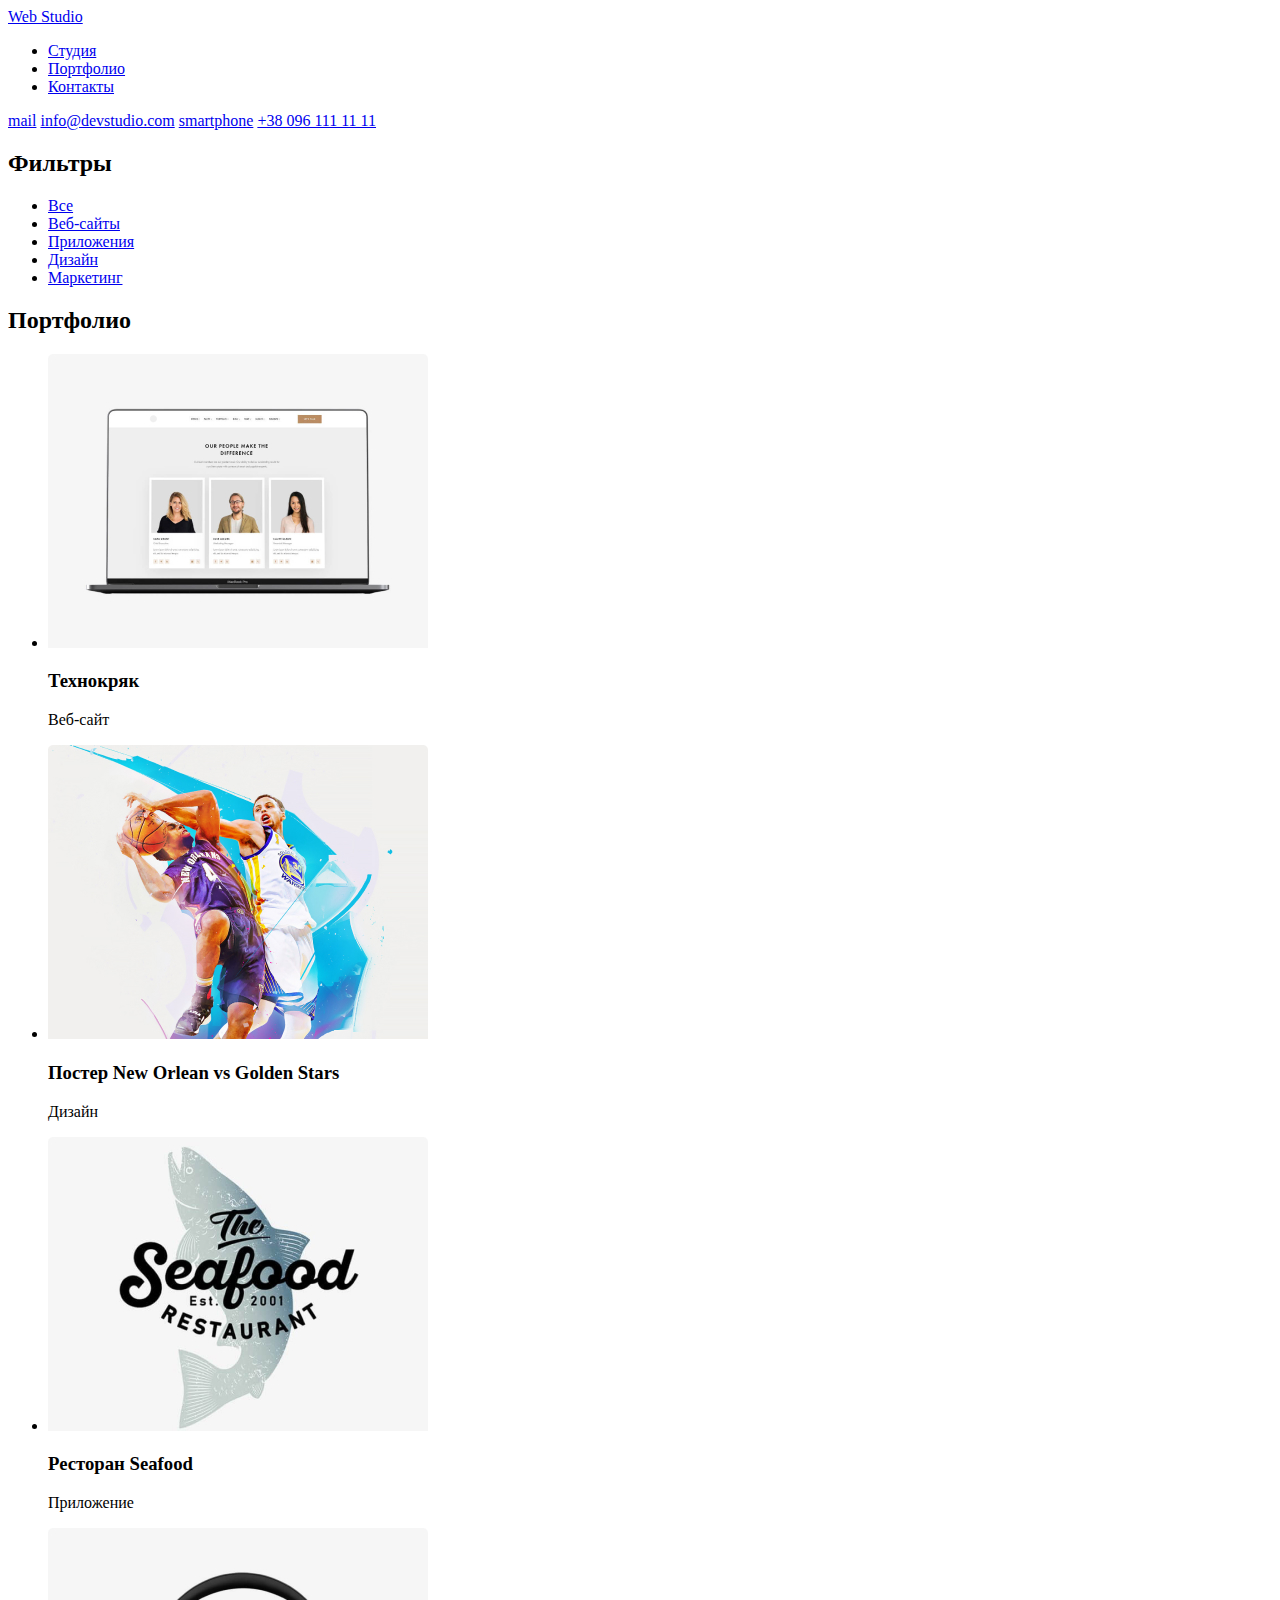
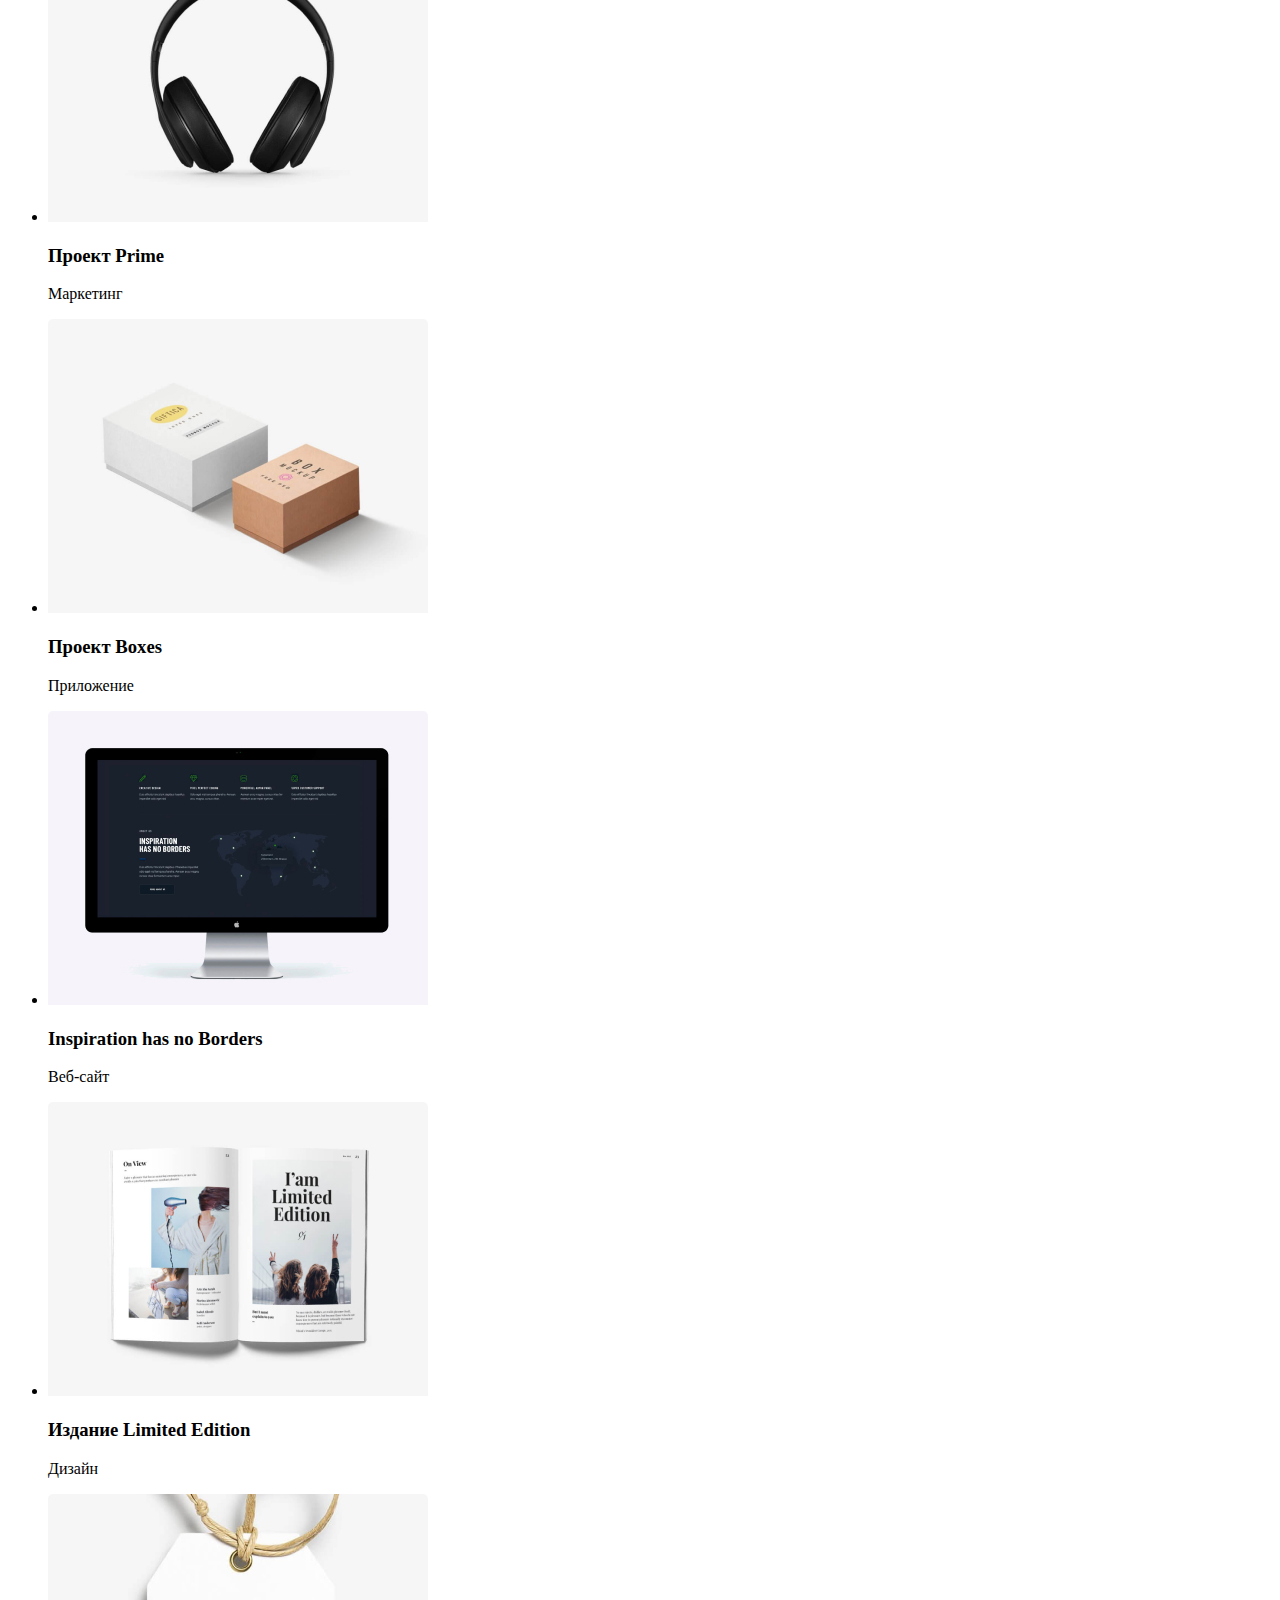
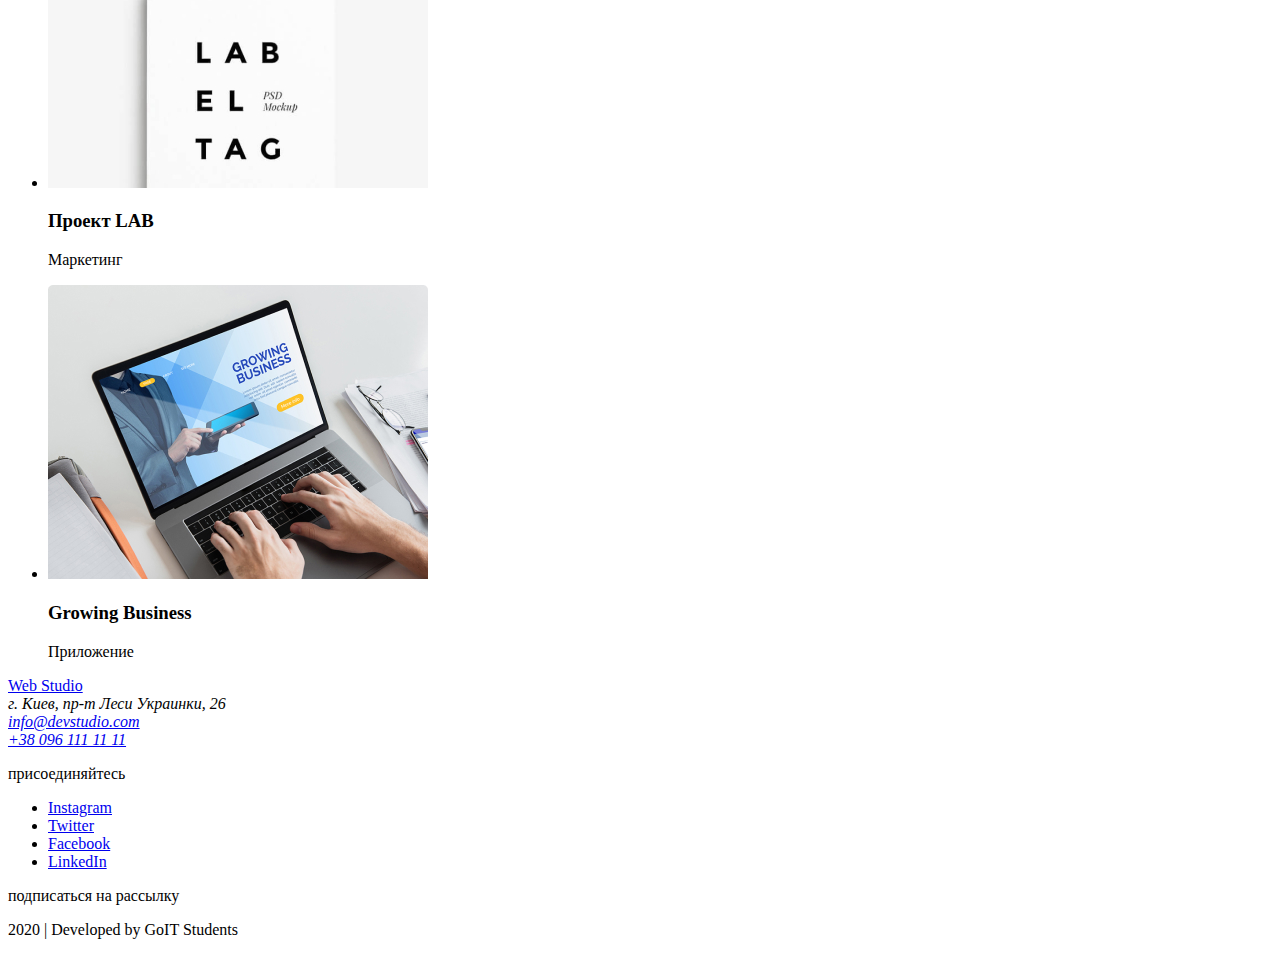
==== portfolio.html @ efdafea6 "Изменен язык, добавлено портфолио" ====
<!DOCTYPE html>
<html lang="ru">
  <head>
    <meta charset="UTF-8" />
    <meta name="viewport" content="width=device-width, initial-scale=1.0" />
    <title>Document</title>
  </head>

  <body>
    <!--Шапка сайта-->
    <header>
      <nav>
        <a href="/">Web Studio</a>
        <ul>
          <li><a href="#">Студия</a></li>
          <li><a href="#">Портфолио</a></li>
          <li><a href="#">Контакты</a></li>
        </ul>
      </nav>

      <a href="#" aria-label="Ссылка на почту">mail</a>
      <a href="mailto:info@devstudio.com">info@devstudio.com</a>

      <a href="#" aria-label="Ссылка на телефон">smartphone</a>
      <a href="tel:+380961111111">+38 096 111 11 11</a>
    </header>
    <!--Основное-->
    <main>
      <!--Фильтры-->
      <section>
        <h2>Фильтры</h2>
        <ul>
          <li><a href="#">Все</a></li>
          <li><a href="#">Веб-сайты</a></li>
          <li><a href="#">Приложения</a></li>
          <li><a href="#">Дизайн</a></li>
          <li><a href="#">Маркетинг</a></li>
        </ul>
      </section>
      <!--Портфолио-->
      <section>
        <h2>Портфолио</h2>
        <ul>
          <li>
            <img
              src="./img/Portfolio/Технокряк.jpg"
              alt="Технокряк"
              width="380"
              height="294"
            />
            <h3>Технокряк</h3>
            <p>Веб-сайт</p>
          </li>
          <li>
            <img
              src="./img/Portfolio/Постер.jpg"
              alt="Постер"
              width="380"
              height="294"
            />
            <h3>Постер New Orlean vs Golden Stars</h3>
            <p>Дизайн</p>
          </li>
          <li>
            <img
              src="./img/Portfolio/Ресторан.jpg"
              alt="Лого"
              width="380"
              height="294"
            />
            <h3>Ресторан Seafood</h3>
            <p>Приложение</p>
          </li>
          <li>
            <img
              src="./img/Portfolio/Проект-Prime.jpg"
              alt="Наушники"
              width="380"
              height="294"
            />
            <h3>Проект Prime</h3>
            <p>Маркетинг</p>
          </li>
          <li>
            <img
              src="./img/Portfolio/Проект-Boxes.jpg"
              alt="Ящики"
              width="380"
              height="294"
            />
            <h3>Проект Boxes</h3>
            <p>Приложение</p>
          </li>
          <li>
            <img
              src="./img/Portfolio/Inspiration.jpg"
              alt="Inspiration"
              width="380"
              height="294"
            />
            <h3>Inspiration has no Borders</h3>
            <p>Веб-сайт</p>
          </li>
          <li>
            <img
              src="./img/Portfolio/Издание.jpg"
              alt="Книга"
              width="380"
              height="294"
            />
            <h3>Издание Limited Edition</h3>
            <p>Дизайн</p>
          </li>
          <li>
            <img
              src="./img/Portfolio/Проект-LAB.jpg"
              alt="Лого"
              width="380"
              height="294"
            />
            <h3>Проект LAB</h3>
            <p>Маркетинг</p>
          </li>
          <li>
            <img
              src="./img/Portfolio/Growing.jpg"
              alt="Лого"
              width="380"
              height="294"
            />
            <h3>Growing Business</h3>
            <p>Приложение</p>
          </li>
        </ul>
      </section>
    </main>

    <!--Футер-->
    <footer>
      <a href="/">Web Studio</a>
      <address>
        г. Киев, пр-т Леси Украинки, 26
      </address>
      <address>
        <a href="mailto:info@devstudio.com">info@devstudio.com</a>
      </address>
      <address>
        <a href="tel:+380961111111">+38 096 111 11 11</a>
      </address>
      <p>присоединяйтесь</p>
      <ul>
        <li>
          <a href="#" aria-label="Ссылка на Интстаграм">Instagram</a>
        </li>
        <li>
          <a href="#" aria-label="Ссылка на Твиттер">Twitter</a>
        </li>
        <li>
          <a href="#" aria-label="Ссылка на Фейсбук">Facebook</a>
        </li>
        <li>
          <a href="#" aria-label="Ссылка на ЛинкедИн">LinkedIn</a>
        </li>
      </ul>
      <p>подписаться на рассылку</p>

      <p>2020 | Developed by GoIT Students</p>
    </footer>
  </body>
</html>
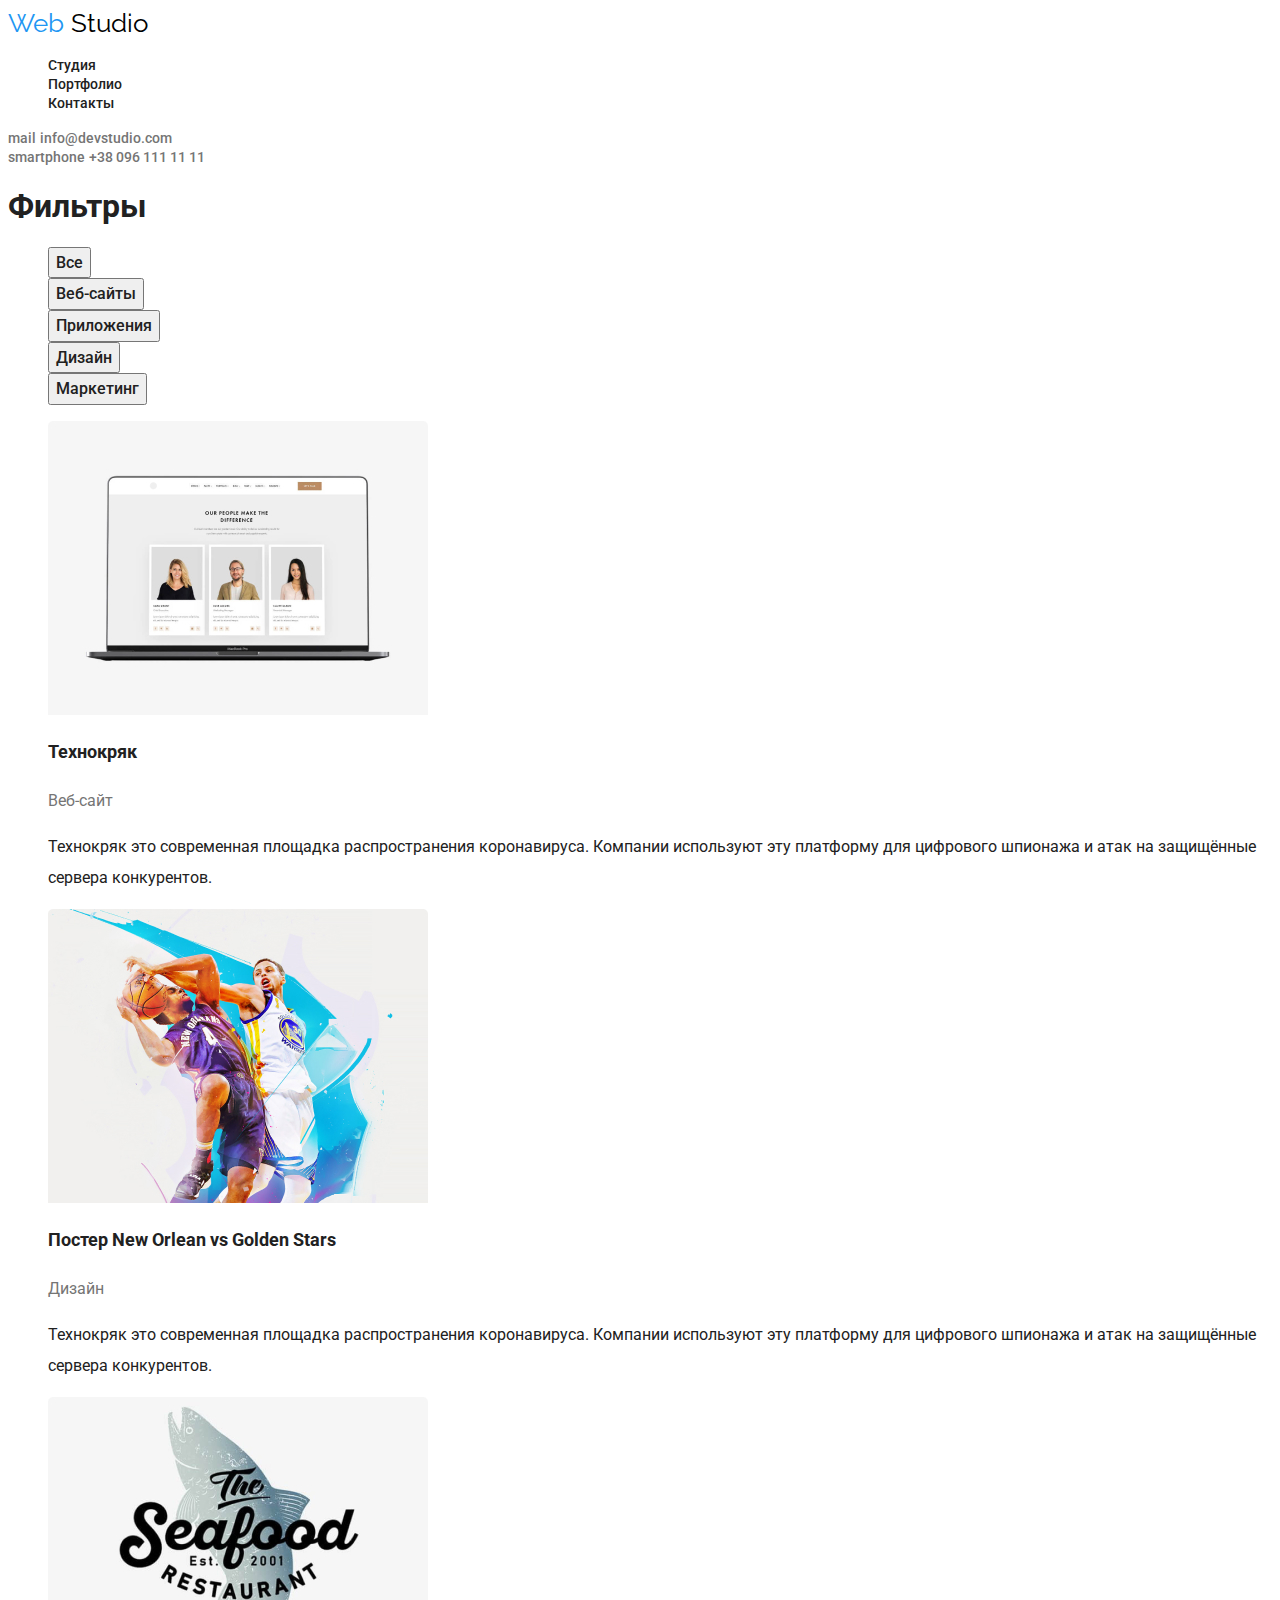
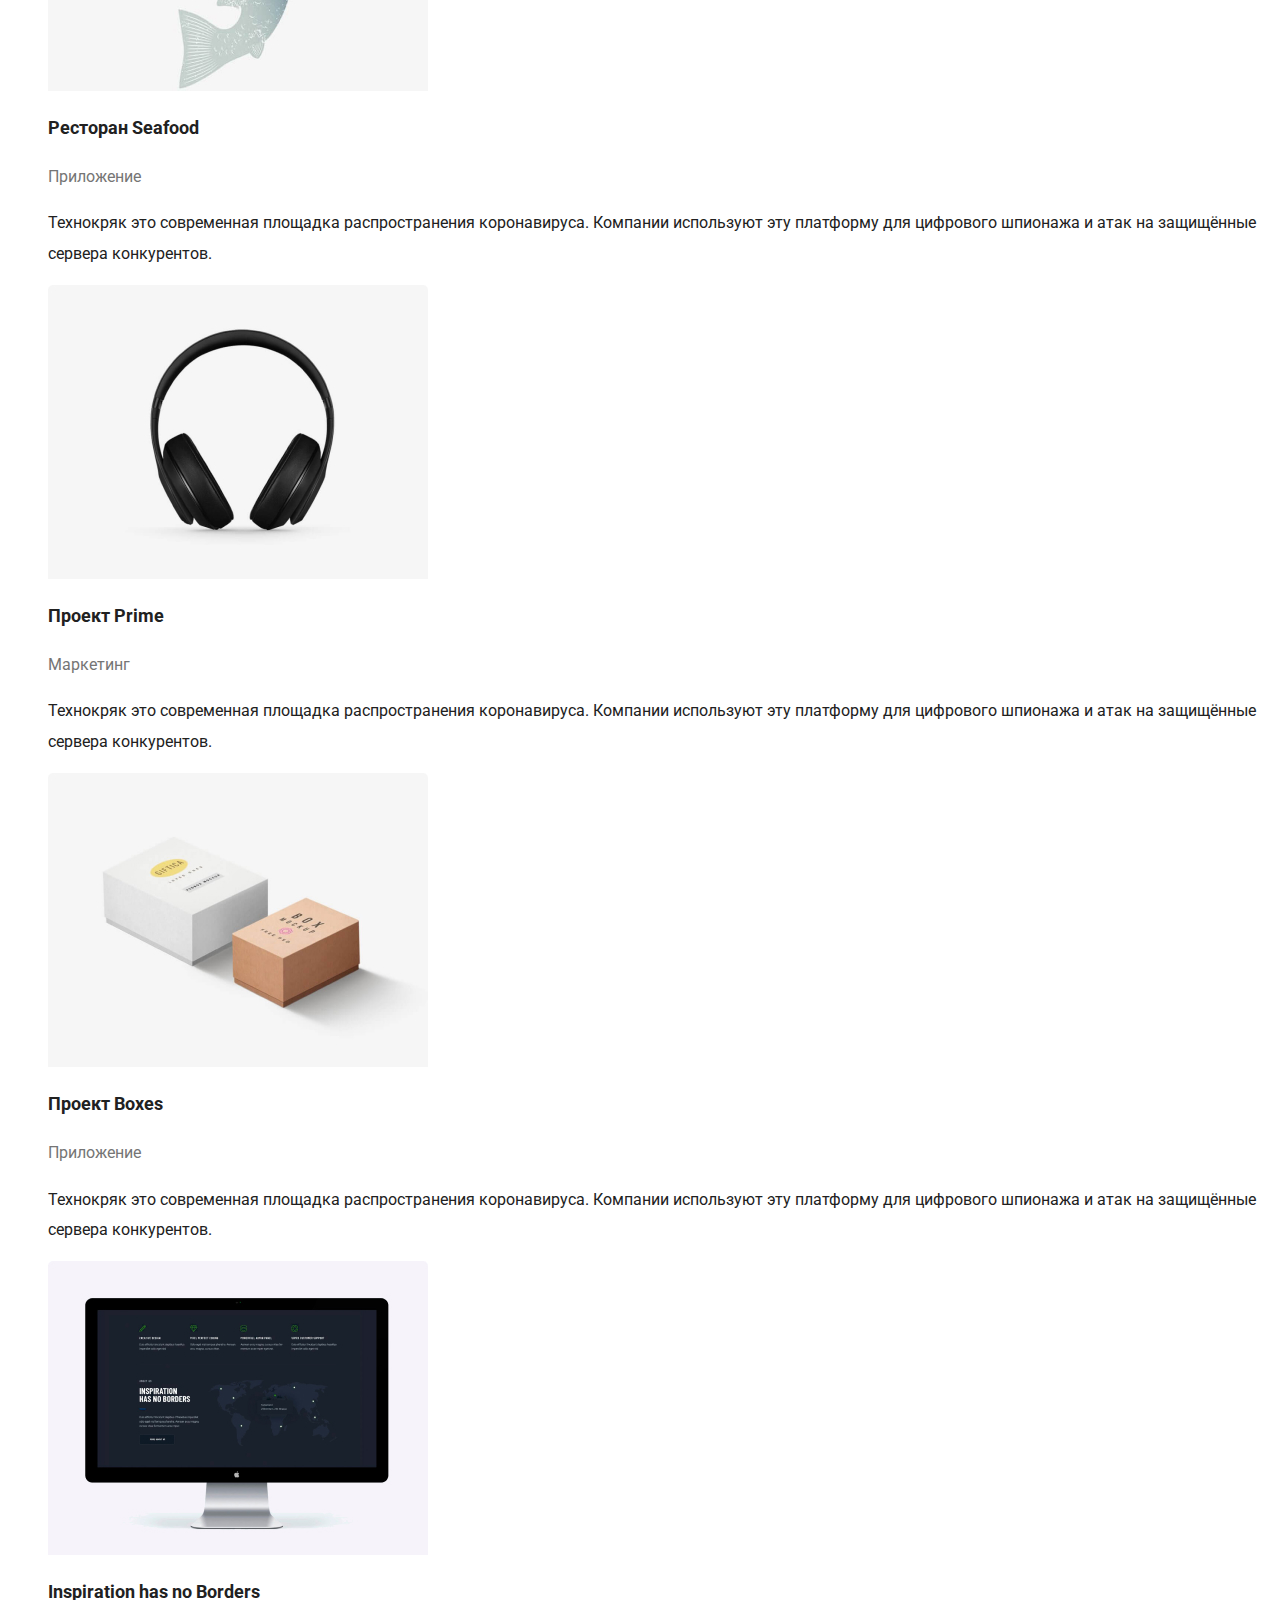
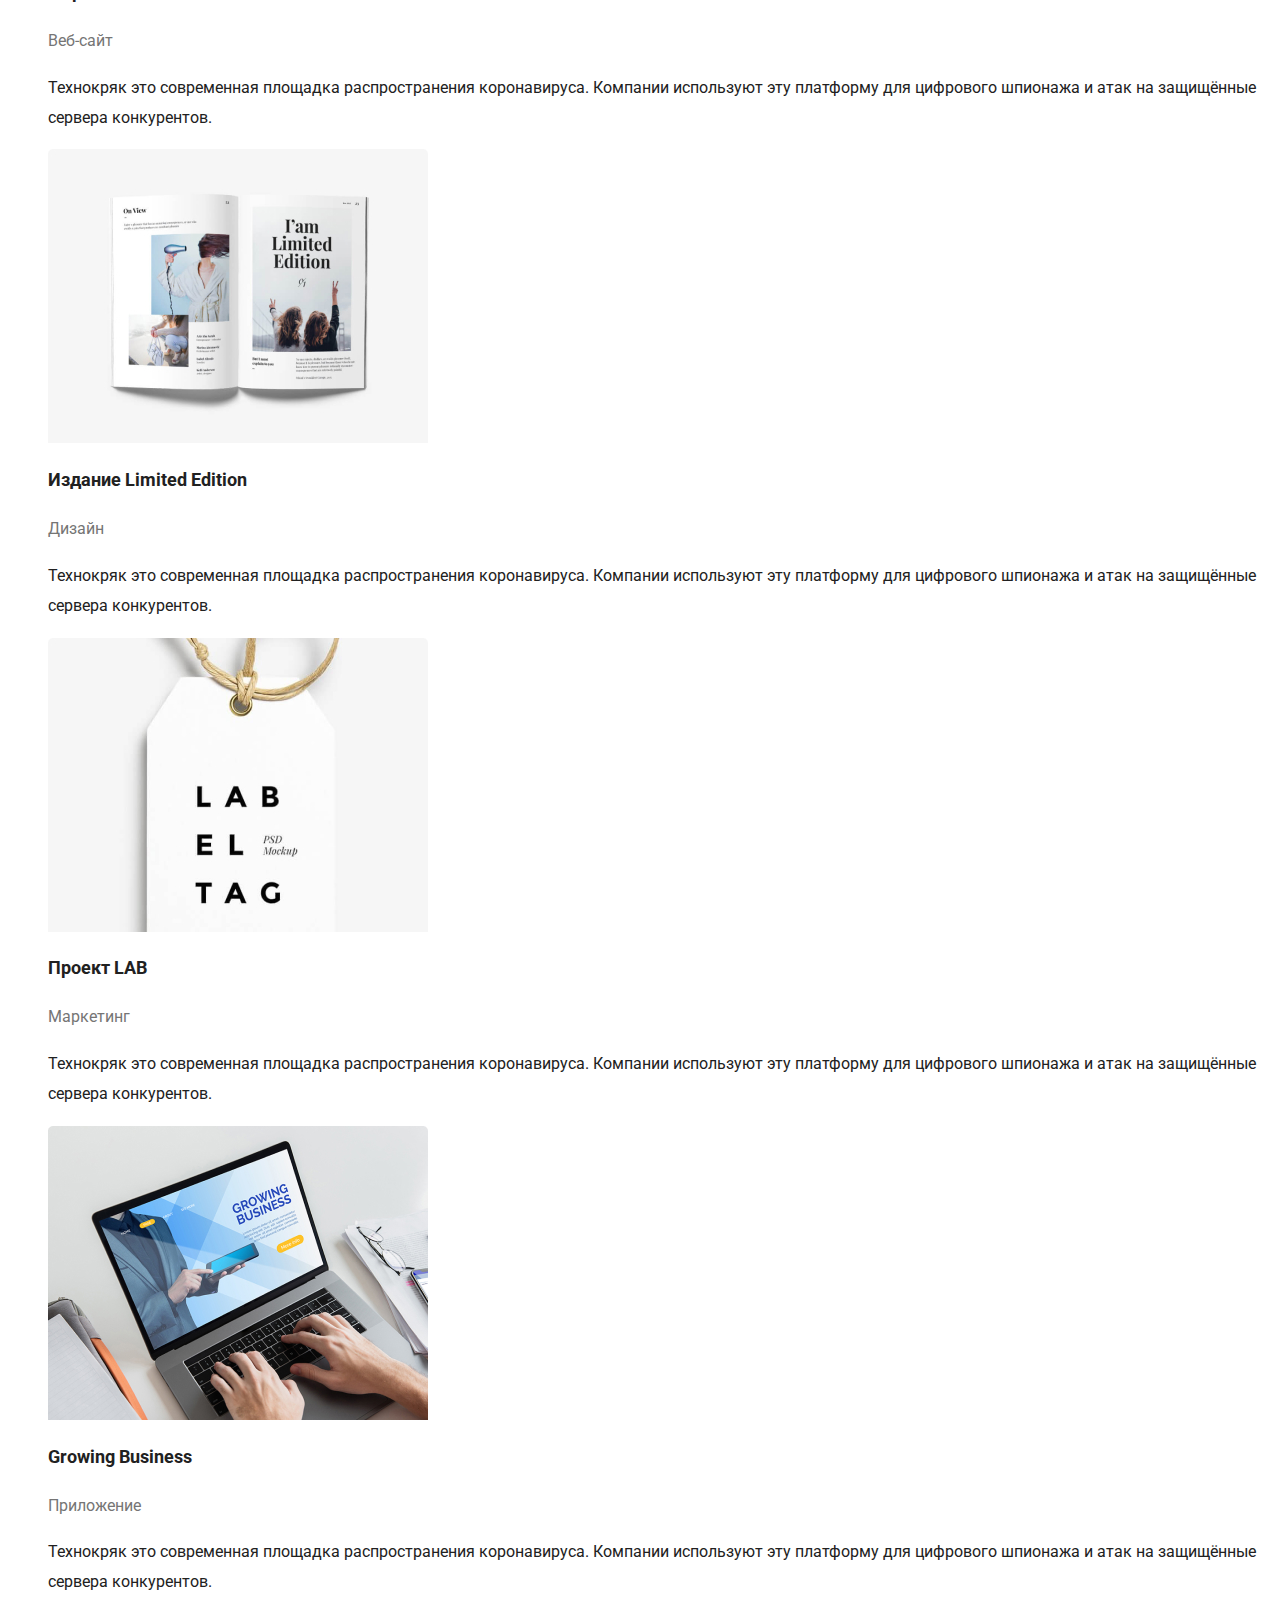
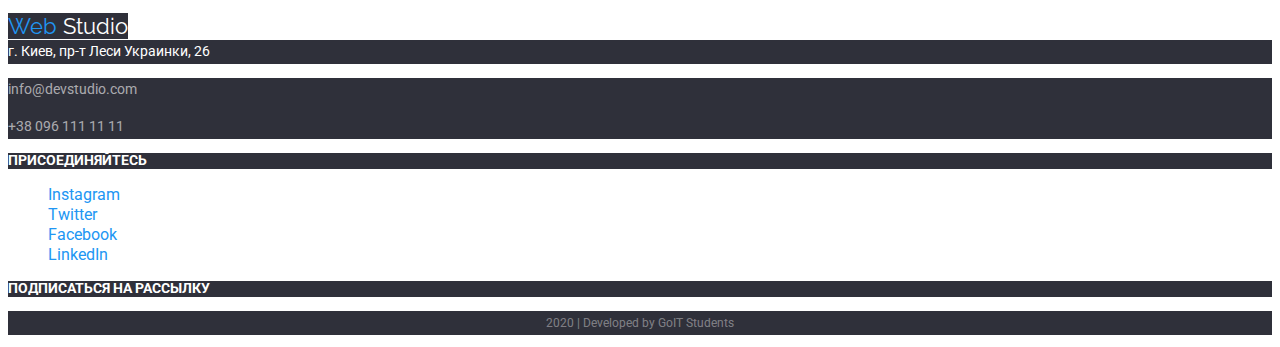
==== commit 7350eee7: "Размечено портфолио, добавлено оформление цвета и текста" ====
--- a/portfolio.html
+++ b/portfolio.html
@@ -3,133 +3,208 @@
   <head>
     <meta charset="UTF-8" />
     <meta name="viewport" content="width=device-width, initial-scale=1.0" />
-    <title>Document</title>
+    <title>Portfolio</title>
+    <link
+      href="https://fonts.googleapis.com/css2?family=Raleway:wght@700&family=Roboto:wght@400;500;700;900&display=swap"
+      rel="stylesheet"
+    />
+    <link rel="stylesheet" href="./css/styles.css" />
   </head>
 
   <body>
     <!--Шапка сайта-->
     <header>
       <nav>
-        <a href="/">Web Studio</a>
-        <ul>
-          <li><a href="#">Студия</a></li>
-          <li><a href="#">Портфолио</a></li>
-          <li><a href="#">Контакты</a></li>
+        <a href="./index.html" class="logo">
+          <span class="web">Web</span>
+          <span class="studio">Studio</span></a
+        >
+        <ul class="site-nav list">
+          <li><a href="./index.html" class="link">Студия</a></li>
+          <li><a href="./portfolio.html" class="link">Портфолио</a></li>
+          <li><a href="#" class="link">Контакты</a></li>
         </ul>
       </nav>
 
-      <a href="#" aria-label="Ссылка на почту">mail</a>
-      <a href="mailto:info@devstudio.com">info@devstudio.com</a>
-
-      <a href="#" aria-label="Ссылка на телефон">smartphone</a>
-      <a href="tel:+380961111111">+38 096 111 11 11</a>
+      <div>
+        <a href="#" aria-label="Ссылка на почту" class="contacts link">mail</a>
+        <a href="mailto:info@devstudio.com" class="contacts link"
+          >info@devstudio.com</a
+        >
+      </div>
+      <div>
+        <a href="#" aria-label="Ссылка на телефон" class="contacts link"
+          >smartphone</a
+        >
+        <a href="tel:+380961111111" class="contacts link">+38 096 111 11 11</a>
+      </div>
     </header>
     <!--Основное-->
     <main>
       <!--Фильтры-->
       <section>
-        <h2>Фильтры</h2>
-        <ul>
-          <li><a href="#">Все</a></li>
-          <li><a href="#">Веб-сайты</a></li>
-          <li><a href="#">Приложения</a></li>
-          <li><a href="#">Дизайн</a></li>
-          <li><a href="#">Маркетинг</a></li>
+        <h1>Фильтры</h1>
+        <ul class="list">
+          <li><button type="button" class="filters">Все</button></li>
+          <li><button type="button" class="filters">Веб-сайты</button></li>
+          <li><button type="button" class="filters">Приложения</button></li>
+          <li><button type="button" class="filters">Дизайн</button></li>
+          <li><button type="button" class="filters">Маркетинг</button></li>
         </ul>
-      </section>
-      <!--Портфолио-->
-      <section>
-        <h2>Портфолио</h2>
-        <ul>
-          <li>
-            <img
-              src="./img/Portfolio/Технокряк.jpg"
-              alt="Технокряк"
-              width="380"
-              height="294"
-            />
-            <h3>Технокряк</h3>
-            <p>Веб-сайт</p>
-          </li>
-          <li>
-            <img
-              src="./img/Portfolio/Постер.jpg"
-              alt="Постер"
-              width="380"
-              height="294"
-            />
-            <h3>Постер New Orlean vs Golden Stars</h3>
-            <p>Дизайн</p>
-          </li>
-          <li>
-            <img
-              src="./img/Portfolio/Ресторан.jpg"
-              alt="Лого"
-              width="380"
-              height="294"
-            />
-            <h3>Ресторан Seafood</h3>
-            <p>Приложение</p>
-          </li>
-          <li>
-            <img
-              src="./img/Portfolio/Проект-Prime.jpg"
-              alt="Наушники"
-              width="380"
-              height="294"
-            />
-            <h3>Проект Prime</h3>
-            <p>Маркетинг</p>
-          </li>
-          <li>
-            <img
-              src="./img/Portfolio/Проект-Boxes.jpg"
-              alt="Ящики"
-              width="380"
-              height="294"
-            />
-            <h3>Проект Boxes</h3>
-            <p>Приложение</p>
-          </li>
-          <li>
-            <img
-              src="./img/Portfolio/Inspiration.jpg"
-              alt="Inspiration"
-              width="380"
-              height="294"
-            />
-            <h3>Inspiration has no Borders</h3>
-            <p>Веб-сайт</p>
-          </li>
-          <li>
-            <img
-              src="./img/Portfolio/Издание.jpg"
-              alt="Книга"
-              width="380"
-              height="294"
-            />
-            <h3>Издание Limited Edition</h3>
-            <p>Дизайн</p>
-          </li>
-          <li>
-            <img
-              src="./img/Portfolio/Проект-LAB.jpg"
-              alt="Лого"
-              width="380"
-              height="294"
-            />
-            <h3>Проект LAB</h3>
-            <p>Маркетинг</p>
-          </li>
-          <li>
-            <img
-              src="./img/Portfolio/Growing.jpg"
-              alt="Лого"
-              width="380"
-              height="294"
-            />
-            <h3>Growing Business</h3>
-            <p>Приложение</p>
+        <!--Портфолио-->
+        <ul class="list">
+          <li>
+            <a href="" class="port-links">
+              <img
+                src="./img/Portfolio/Технокряк.jpg"
+                alt="Технокряк"
+                width="380"
+                height="294"
+              />
+              <h2 class="port-titles">Технокряк</h2>
+              <p class="par-titles">Веб-сайт</p>
+              <p class="filters-about">
+                Технокряк это современная площадка распространения коронавируса.
+                Компании используют эту платформу для цифрового шпионажа и атак
+                на защищённые сервера конкурентов.
+              </p>
+            </a>
+          </li>
+          <li>
+            <a href="" class="port-links">
+              <img
+                src="./img/Portfolio/Постер.jpg"
+                alt="Постер"
+                width="380"
+                height="294"
+              />
+              <h2 class="port-titles">Постер New Orlean vs Golden Stars</h2>
+              <p class="par-titles">Дизайн</p>
+              <p class="filters-about">
+                Технокряк это современная площадка распространения коронавируса.
+                Компании используют эту платформу для цифрового шпионажа и атак
+                на защищённые сервера конкурентов.
+              </p>
+            </a>
+          </li>
+          <li>
+            <a href="" class="port-links">
+              <img
+                src="./img/Portfolio/Ресторан.jpg"
+                alt="Лого"
+                width="380"
+                height="294"
+              />
+              <h2 class="port-titles">Ресторан Seafood</h2>
+              <p class="par-titles">Приложение</p>
+              <p class="filters-about">
+                Технокряк это современная площадка распространения коронавируса.
+                Компании используют эту платформу для цифрового шпионажа и атак
+                на защищённые сервера конкурентов.
+              </p>
+            </a>
+          </li>
+          <li>
+            <a href="" class="port-links">
+              <img
+                src="./img/Portfolio/Проект-Prime.jpg"
+                alt="Наушники"
+                width="380"
+                height="294"
+              />
+              <h2 class="port-titles">Проект Prime</h2>
+              <p class="par-titles">Маркетинг</p>
+              <p class="filters-about">
+                Технокряк это современная площадка распространения коронавируса.
+                Компании используют эту платформу для цифрового шпионажа и атак
+                на защищённые сервера конкурентов.
+              </p>
+            </a>
+          </li>
+          <li>
+            <a href="" class="port-links">
+              <img
+                src="./img/Portfolio/Проект-Boxes.jpg"
+                alt="Ящики"
+                width="380"
+                height="294"
+              />
+              <h2 class="port-titles">Проект Boxes</h2>
+              <p class="par-titles">Приложение</p>
+              <p class="filters-about">
+                Технокряк это современная площадка распространения коронавируса.
+                Компании используют эту платформу для цифрового шпионажа и атак
+                на защищённые сервера конкурентов.
+              </p>
+            </a>
+          </li>
+          <li>
+            <a href="" class="port-links">
+              <img
+                src="./img/Portfolio/Inspiration.jpg"
+                alt="Inspiration"
+                width="380"
+                height="294"
+              />
+              <h2 class="port-titles">Inspiration has no Borders</h2>
+              <p class="par-titles">Веб-сайт</p>
+              <p class="filters-about">
+                Технокряк это современная площадка распространения коронавируса.
+                Компании используют эту платформу для цифрового шпионажа и атак
+                на защищённые сервера конкурентов.
+              </p>
+            </a>
+          </li>
+          <li>
+            <a href="" class="port-links">
+              <img
+                src="./img/Portfolio/Издание.jpg"
+                alt="Книга"
+                width="380"
+                height="294"
+              />
+              <h2 class="port-titles">Издание Limited Edition</h2>
+              <p class="par-titles">Дизайн</p>
+              <p class="filters-about">
+                Технокряк это современная площадка распространения коронавируса.
+                Компании используют эту платформу для цифрового шпионажа и атак
+                на защищённые сервера конкурентов.
+              </p>
+            </a>
+          </li>
+          <li>
+            <a href="" class="port-links">
+              <img
+                src="./img/Portfolio/Проект-LAB.jpg"
+                alt="Лого"
+                width="380"
+                height="294"
+              />
+              <h2 class="port-titles">Проект LAB</h2>
+              <p class="par-titles">Маркетинг</p>
+              <p class="filters-about">
+                Технокряк это современная площадка распространения коронавируса.
+                Компании используют эту платформу для цифрового шпионажа и атак
+                на защищённые сервера конкурентов.
+              </p>
+            </a>
+          </li>
+          <li>
+            <a href="" class="port-links">
+              <img
+                src="./img/Portfolio/Growing.jpg"
+                alt="Лого"
+                width="380"
+                height="294"
+              />
+              <h2 class="port-titles">Growing Business</h2>
+              <p class="par-titles">Приложение</p>
+              <p class="filters-about">
+                Технокряк это современная площадка распространения коронавируса.
+                Компании используют эту платформу для цифрового шпионажа и атак
+                на защищённые сервера конкурентов.
+              </p>
+            </a>
           </li>
         </ul>
       </section>
@@ -137,34 +212,43 @@
 
     <!--Футер-->
     <footer>
-      <a href="/">Web Studio</a>
-      <address>
+      <a href="./index.html" class="logo-footer">
+        <span class="web-footer">Web</span>
+        <span class="studio-footer">Studio</span>
+      </a>
+      <address class="address">
         г. Киев, пр-т Леси Украинки, 26
       </address>
-      <address>
-        <a href="mailto:info@devstudio.com">info@devstudio.com</a>
-      </address>
-      <address>
-        <a href="tel:+380961111111">+38 096 111 11 11</a>
-      </address>
-      <p>присоединяйтесь</p>
-      <ul>
-        <li>
-          <a href="#" aria-label="Ссылка на Интстаграм">Instagram</a>
-        </li>
-        <li>
-          <a href="#" aria-label="Ссылка на Твиттер">Twitter</a>
-        </li>
-        <li>
-          <a href="#" aria-label="Ссылка на Фейсбук">Facebook</a>
-        </li>
-        <li>
-          <a href="#" aria-label="Ссылка на ЛинкедИн">LinkedIn</a>
+      <div class="footer-contacts">
+        <p>info@devstudio.com</p>
+        <p>+38 096 111 11 11</p>
+      </div>
+      <p class="join">присоединяйтесь</p>
+      <ul class="list">
+        <li>
+          <a href="#" aria-label="Ссылка на Интстаграм" class="footer-links"
+            >Instagram</a
+          >
+        </li>
+        <li>
+          <a href="#" aria-label="Ссылка на Твиттер" class="footer-links"
+            >Twitter</a
+          >
+        </li>
+        <li>
+          <a href="#" aria-label="Ссылка на Фейсбук" class="footer-links"
+            >Facebook</a
+          >
+        </li>
+        <li>
+          <a href="#" aria-label="Ссылка на ЛинкедИн" class="footer-links"
+            >LinkedIn</a
+          >
         </li>
       </ul>
-      <p>подписаться на рассылку</p>
-
-      <p>2020 | Developed by GoIT Students</p>
+      <p class="join">подписаться на рассылку</p>
+
+      <p class="developers">2020 | Developed by GoIT Students</p>
     </footer>
   </body>
 </html>
--- a/css/styles.css
+++ b/css/styles.css
@@ -0,0 +1,303 @@
+/* цвет основного текста  #212121 */
+/* цвет текста логотипа #000000 */
+/* вторичный цвет текста #757575 */
+/* белый #FFFFFF */
+/* акцент #2196F3 */
+/* цвет текста в адресе rgba(255, 255, 255, 0.6); */
+/* цвет текста в организаторы rgba(255, 255, 255, 0.4); */
+/* вторичный цвет фона #F5F4FA */
+/* цвет фона в футере #2F303A */
+
+:root {
+  --primary-white-color: #ffffff;
+  --primary-text-color: #212121;
+  --secondary-text-color: #757575;
+  --accent-color: #2196f3;
+}
+
+body {
+  background-color: var(--primary-white-color);
+  color: var(--primary-text-color);
+
+  font-family: Roboto, sans-serif;
+}
+
+.list {
+  list-style: none;
+}
+
+/* logo */
+
+.logo {
+  font-family: Raleway, sans-serif;
+  font-size: 26px;
+  line-height: 1.19;
+  text-decoration: none;
+}
+
+.web {
+  color: var(--accent-color);
+}
+
+.studio {
+  color: #000000;
+}
+
+/* Site nav */
+
+.site-nav .link {
+  color: var(--primary-text-color);
+
+  font-weight: 500;
+  font-size: 14px;
+  line-height: 1.14;
+  text-decoration: none;
+}
+
+.site-nav .link:hover,
+.site-nav .link:focus {
+  color: var(--accent-color);
+}
+
+.contacts {
+  color: var(--secondary-text-color);
+
+  font-weight: 500;
+  font-size: 14px;
+  line-height: 1.14;
+  text-decoration: none;
+}
+
+.contacts:hover,
+.contacts:focus {
+  color: var(--accent-color);
+}
+
+/* Hero */
+
+.hero-title {
+  color: var(--primary-white-color);
+
+  font-weight: 900;
+  font-size: 44px;
+  line-height: 1.4;
+  text-align: center;
+  text-transform: uppercase;
+  background-color: #2f303a;
+}
+
+/* Section */
+
+.section-title {
+  color: var(--primary-text-color);
+
+  font-weight: 700;
+  font-size: 36px;
+  line-height: 1.16;
+  text-align: center;
+}
+
+/* Features */
+
+.features-title {
+  color: var(--primary-text-color);
+
+  font-weight: 700;
+  font-size: 14px;
+  line-height: 1.14;
+  text-transform: uppercase;
+}
+
+.features-desc {
+  color: var(--secondary-text-color);
+
+  font-weight: normal;
+  font-size: 14px;
+  line-height: 1.7;
+}
+
+.features-icons {
+  color: var(--secondary-text-color);
+
+  font-weight: 500;
+  font-size: 14px;
+  line-height: 1.14;
+  text-decoration: none;
+}
+
+.features-icons:hover,
+.features-icons:focus {
+  color: var(--accent-color);
+}
+
+/* Works */
+
+.works-title {
+  color: var(--primary-white-color);
+  background-color: #2f303a;
+
+  font-weight: 700;
+  font-size: 14px;
+  line-height: 1.14;
+  text-align: center;
+  text-transform: uppercase;
+}
+
+/* Our Team */
+
+.team-title {
+  color: var(--primary-text-color);
+
+  font-weight: 500;
+  font-size: 16px;
+  line-height: 1.18;
+}
+
+.team-desc {
+  color: var(--secondary-text-color);
+
+  font-weight: 400;
+  font-size: 16px;
+  line-height: 1.18;
+}
+
+.team-links {
+  color: var(--accent-color);
+
+  font-weight: 400;
+  font-size: 16px;
+  line-height: 1.18;
+  text-decoration: none;
+}
+
+/* Clients */
+
+.clients {
+  color: var(--secondary-text-color);
+
+  font-weight: 400;
+  font-size: 16px;
+  line-height: 1.18;
+  text-decoration: none;
+}
+
+/* Footer */
+
+.logo-footer {
+  font-family: Raleway, sans-serif;
+  font-size: 22px;
+  line-height: 1.18;
+  text-decoration: none;
+  background-color: #2f303a;
+}
+
+.web-footer {
+  color: var(--accent-color);
+}
+
+.studio-footer {
+  color: var(--primary-white-color);
+}
+
+.address {
+  color: var(--primary-white-color);
+  background-color: #2f303a;
+
+  font-style: normal;
+  font-weight: 400;
+  font-size: 14px;
+  line-height: 1.7;
+}
+
+.footer-contacts {
+  color: rgba(255, 255, 255, 0.6);
+  background-color: #2f303a;
+
+  font-weight: normal;
+  font-size: 14px;
+  line-height: 1.7;
+  background-color: #2f303a;
+}
+
+.join {
+  color: var(--primary-white-color);
+  background-color: #2f303a;
+
+  font-weight: bold;
+  font-size: 14px;
+  line-height: 1.14;
+  text-transform: uppercase;
+}
+
+.footer-links {
+  color: var(--accent-color);
+
+  font-weight: 400;
+  font-size: 16px;
+  line-height: 1.18;
+  text-decoration: none;
+}
+
+.developers {
+  color: rgba(255, 255, 255, 0.4);
+  background-color: #2f303a;
+
+  font-weight: 400;
+  font-size: 12px;
+  line-height: 2;
+  text-align: center;
+}
+/* Button */
+
+.button {
+  color: var(--primary-white-color);
+  background-color: var(--accent-color);
+
+  font-weight: 700;
+  font-size: 16px;
+  line-height: 1.9;
+  text-decoration: none;
+}
+
+/* Portfolio */
+
+button {
+  font-family: inherit;
+}
+
+.filters {
+  color: var(--primary-text-color);
+
+  font-weight: 500;
+  font-size: 16px;
+  line-height: 1.6;
+  text-align: center;
+}
+
+.port-links {
+  text-decoration: none;
+}
+
+.port-titles {
+  color: var(--primary-text-color);
+
+  font-weight: bold;
+  font-size: 18px;
+  line-height: 2;
+}
+
+.par-titles {
+  color: var(--secondary-text-color);
+
+  font-weight: 400;
+  font-size: 16px;
+  line-height: 1.9;
+}
+
+.filters-about {
+  color: var(--primary-text-color);
+
+  font-weight: 400;
+  font-size: 16px;
+  line-height: 1.9;
+}
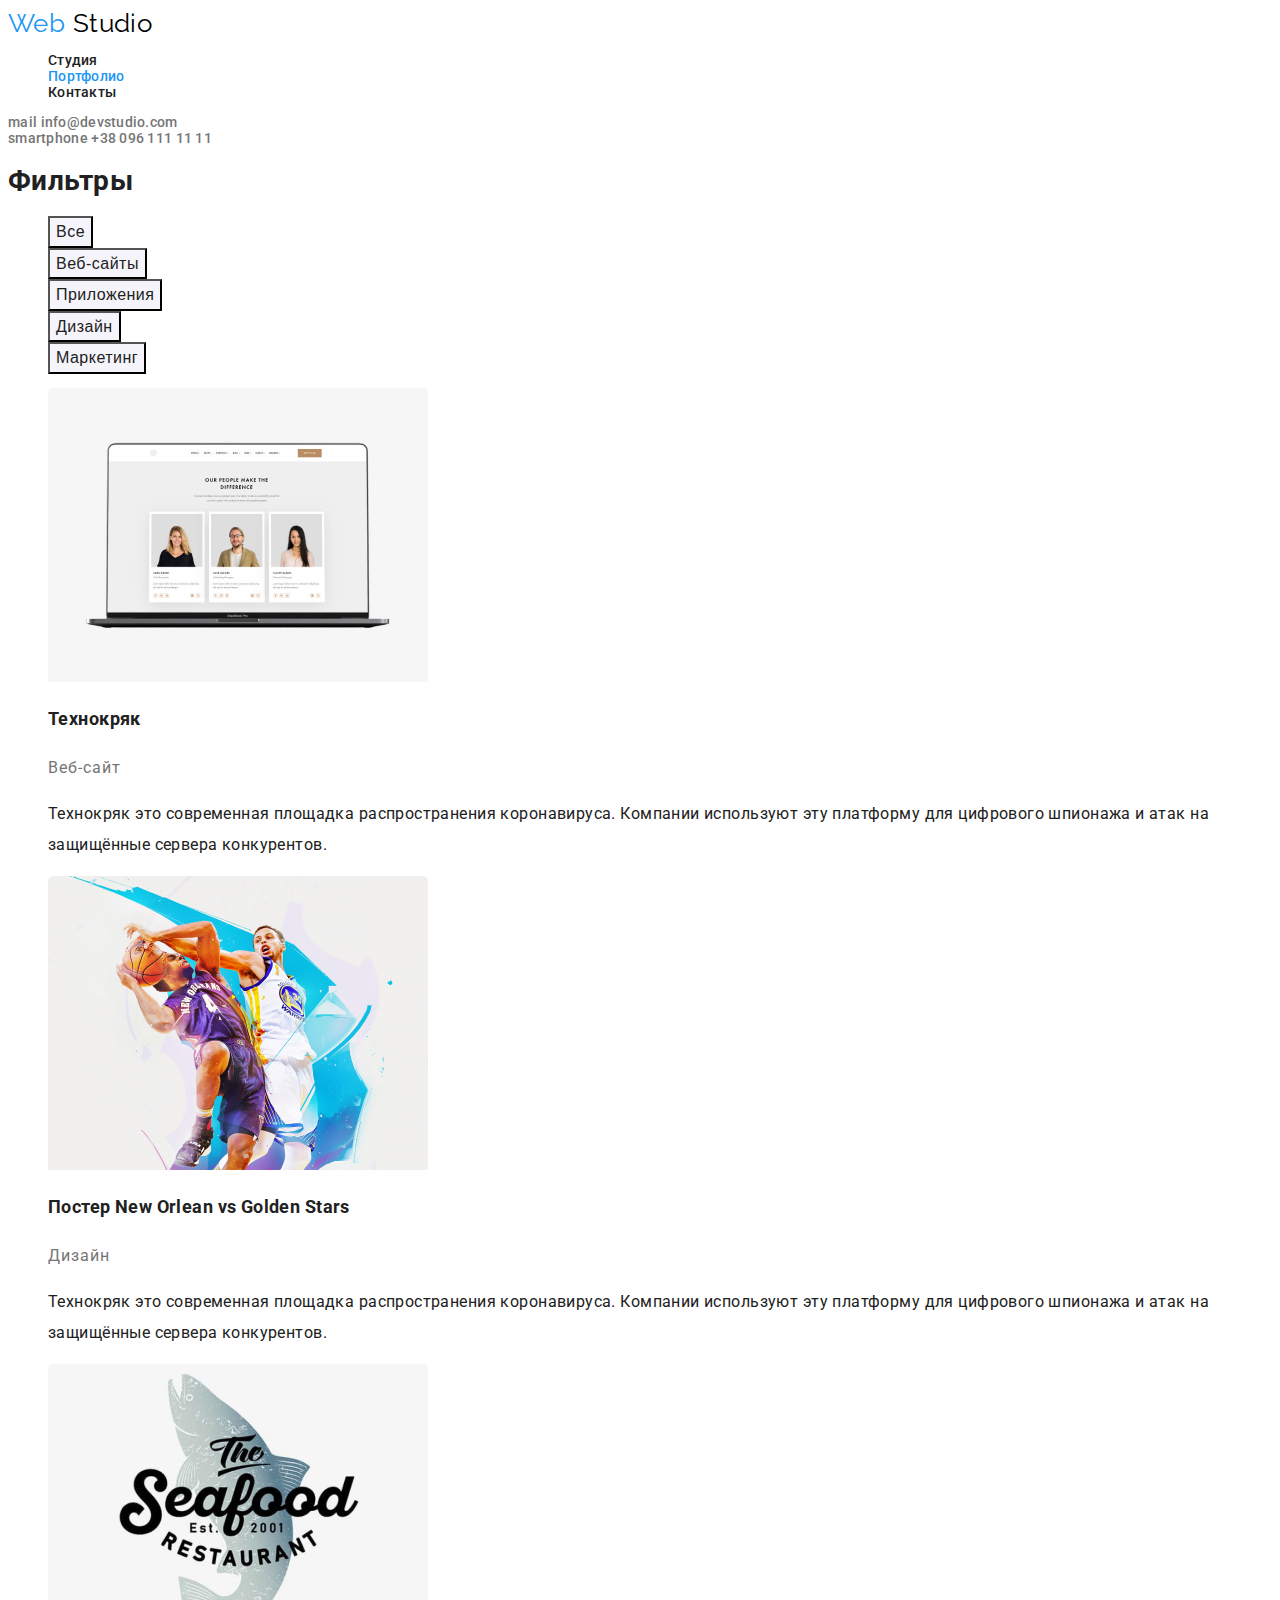
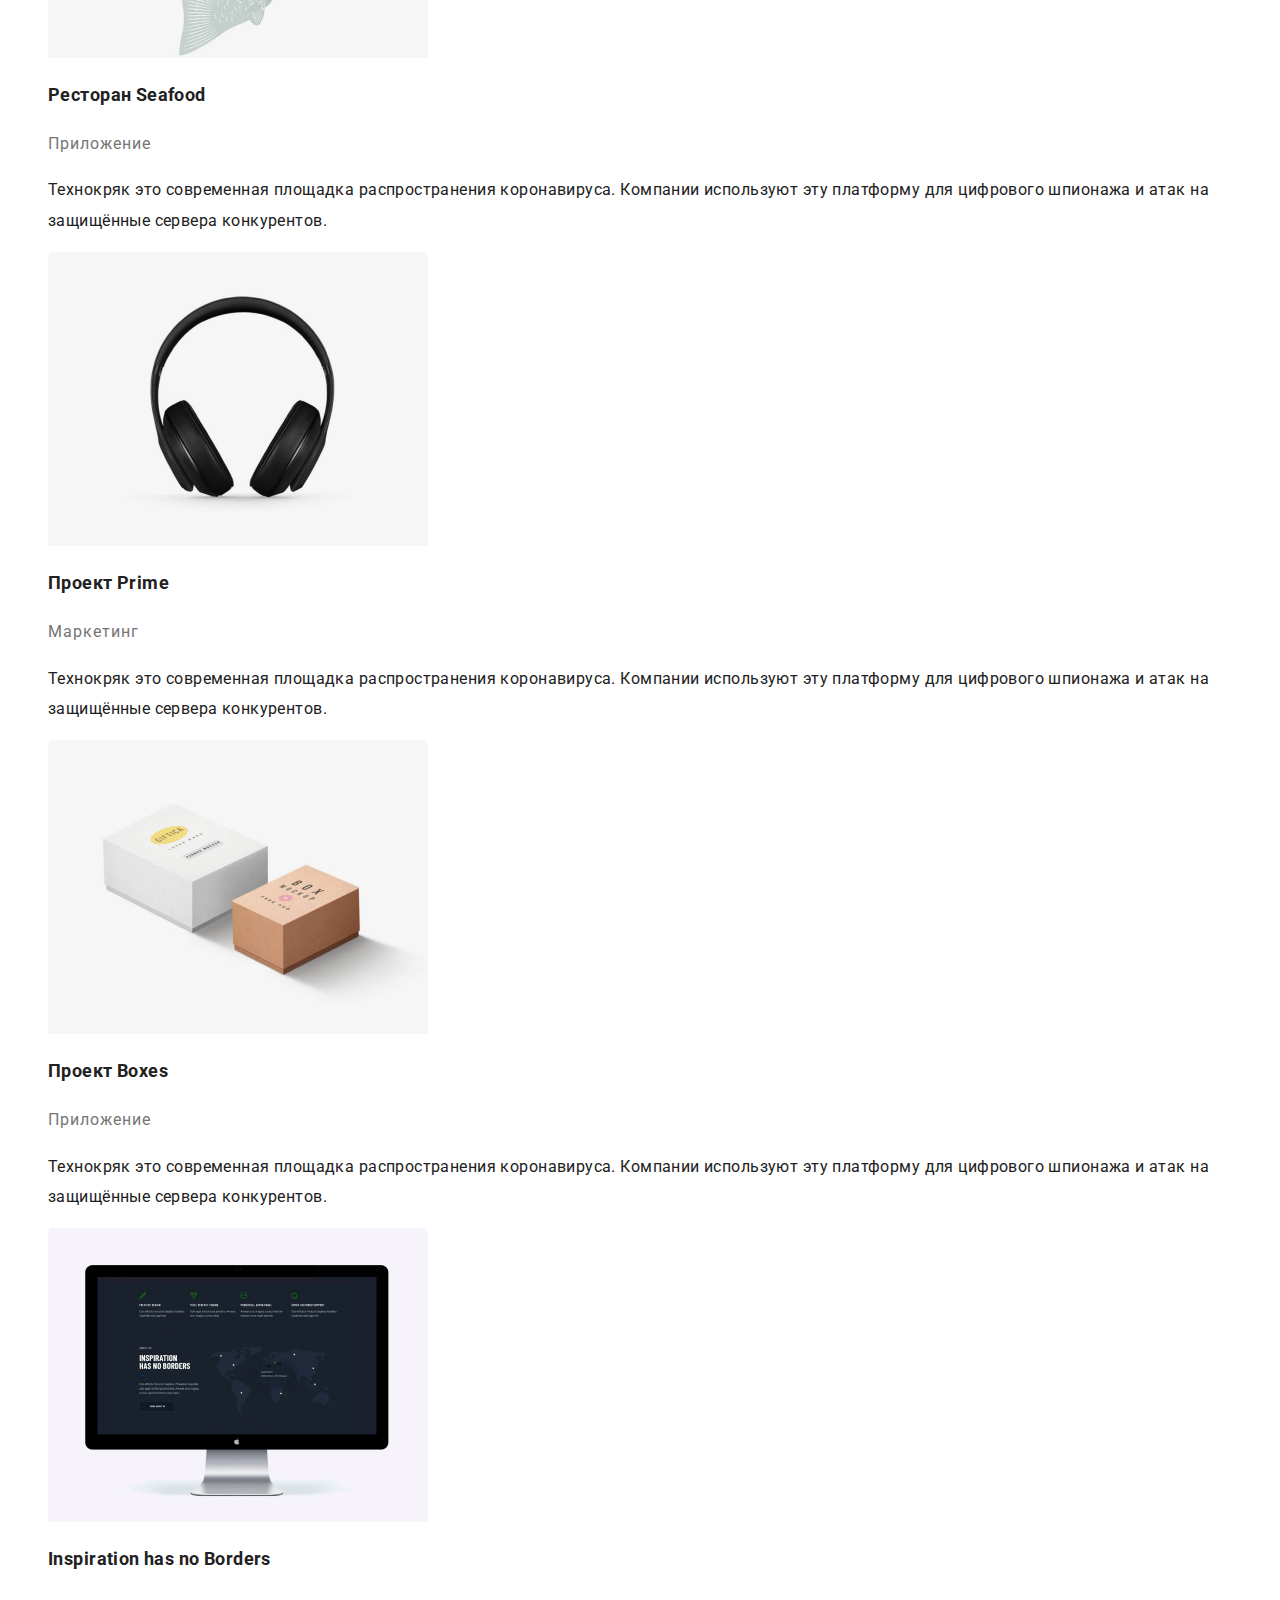
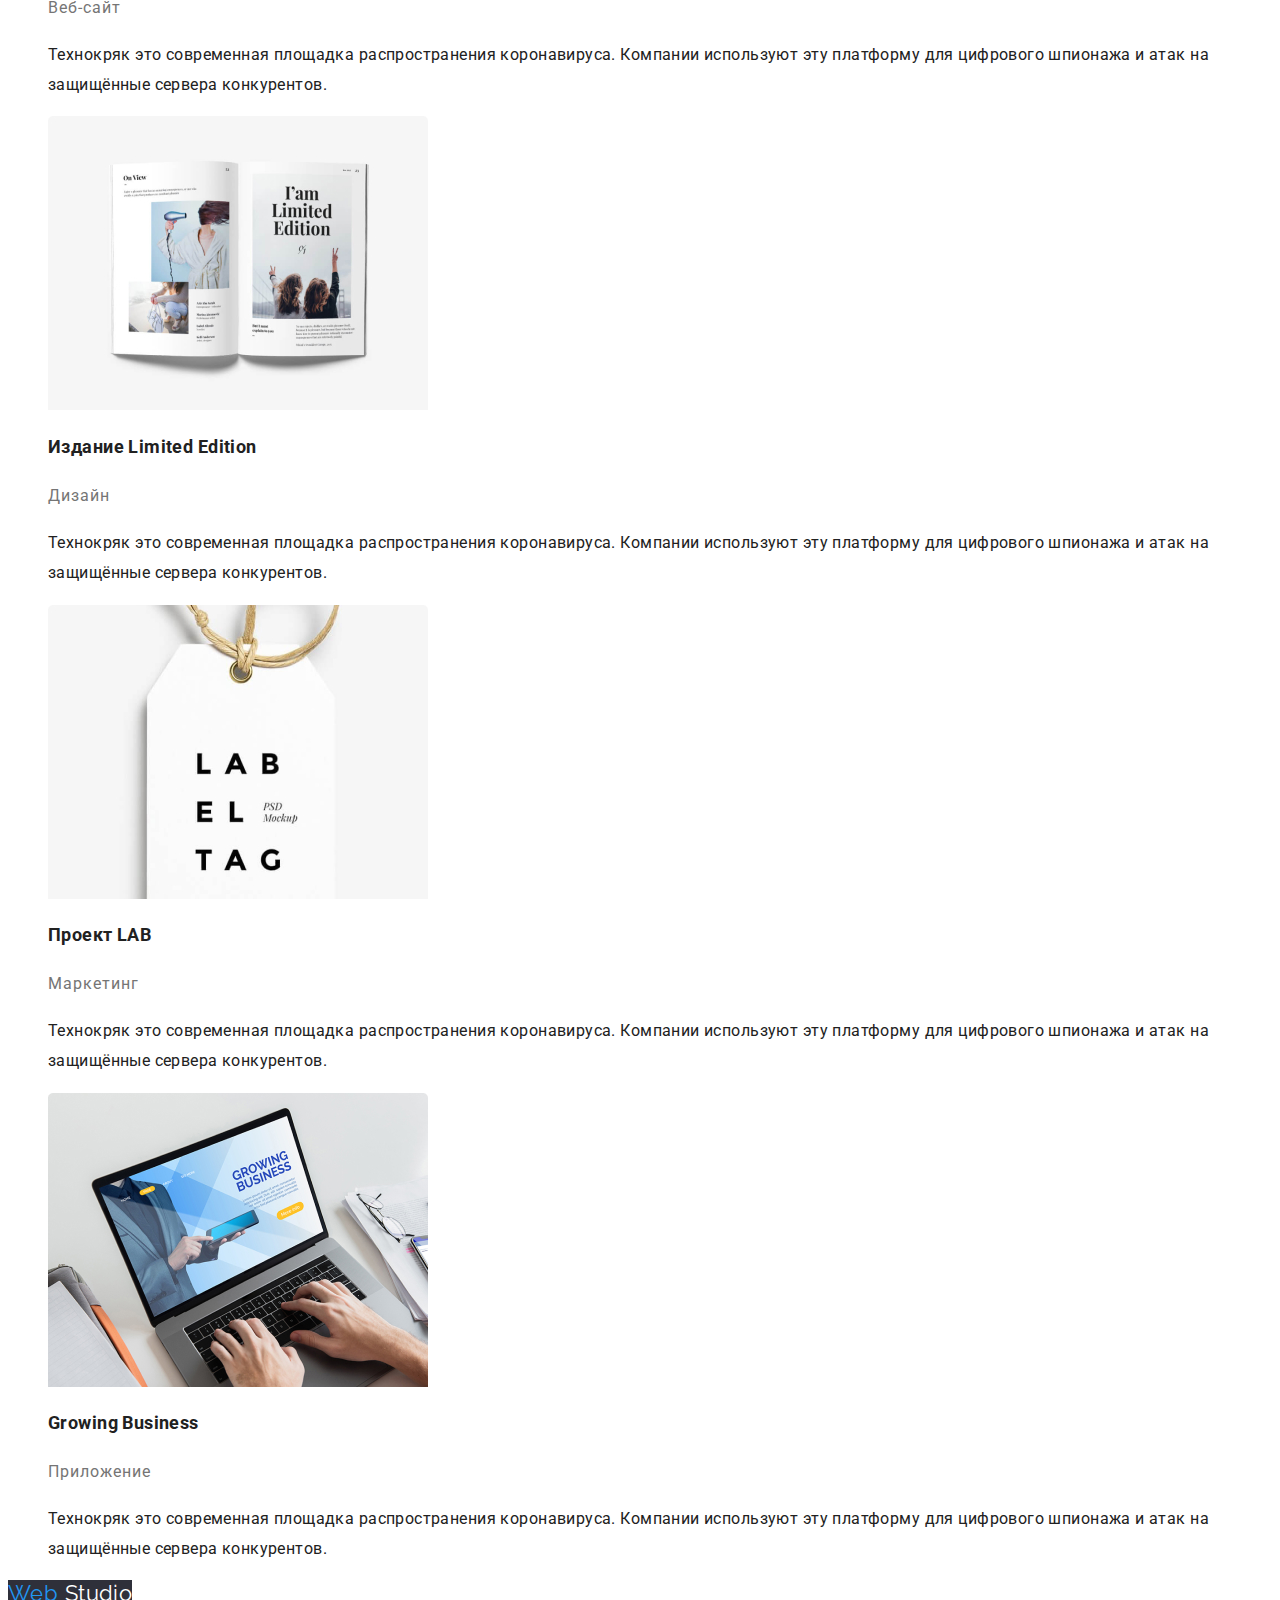
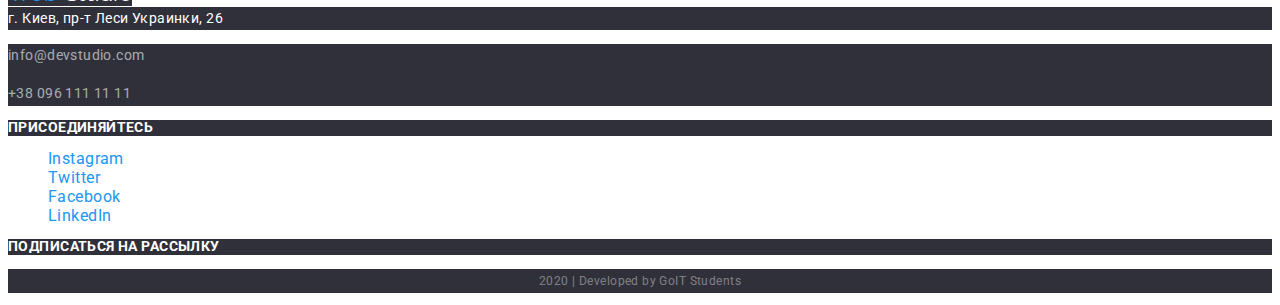
==== commit 5d2bdefc: "Сделал подсветку, изменил альт, изменил стили," ====
--- a/portfolio.html
+++ b/portfolio.html
@@ -21,7 +21,7 @@
         >
         <ul class="site-nav list">
           <li><a href="./index.html" class="link">Студия</a></li>
-          <li><a href="./portfolio.html" class="link">Портфолио</a></li>
+          <li><a href="./portfolio.html" class="link current">Портфолио</a></li>
           <li><a href="#" class="link">Контакты</a></li>
         </ul>
       </nav>
@@ -45,7 +45,7 @@
       <section>
         <h1>Фильтры</h1>
         <ul class="list">
-          <li><button type="button" class="filters">Все</button></li>
+          <li><button type="button" class="filters current">Все</button></li>
           <li><button type="button" class="filters">Веб-сайты</button></li>
           <li><button type="button" class="filters">Приложения</button></li>
           <li><button type="button" class="filters">Дизайн</button></li>
@@ -142,7 +142,7 @@
             <a href="" class="port-links">
               <img
                 src="./img/Portfolio/Inspiration.jpg"
-                alt="Inspiration"
+                alt="Вдохновение"
                 width="380"
                 height="294"
               />
--- a/css/styles.css
+++ b/css/styles.css
@@ -20,6 +20,9 @@
   color: var(--primary-text-color);
 
   font-family: Roboto, sans-serif;
+  font-size: 14px;
+  line-height: 1.14;
+  letter-spacing: 0.03em;
 }
 
 .list {
@@ -49,9 +52,11 @@
   color: var(--primary-text-color);
 
   font-weight: 500;
-  font-size: 14px;
-  line-height: 1.14;
-  text-decoration: none;
+  text-decoration: none;
+  letter-spacing: 0.02em;
+}
+.site-nav .link.current {
+  color: var(--accent-color);
 }
 
 .site-nav .link:hover,
@@ -63,9 +68,8 @@
   color: var(--secondary-text-color);
 
   font-weight: 500;
-  font-size: 14px;
-  line-height: 1.14;
-  text-decoration: none;
+  text-decoration: none;
+  letter-spacing: 0.02em;
 }
 
 .contacts:hover,
@@ -84,6 +88,7 @@
   text-align: center;
   text-transform: uppercase;
   background-color: #2f303a;
+  letter-spacing: 0.06em;
 }
 
 /* Section */
@@ -111,8 +116,7 @@
 .features-desc {
   color: var(--secondary-text-color);
 
-  font-weight: normal;
-  font-size: 14px;
+  font-weight: 400;
   line-height: 1.7;
 }
 
@@ -120,8 +124,6 @@
   color: var(--secondary-text-color);
 
   font-weight: 500;
-  font-size: 14px;
-  line-height: 1.14;
   text-decoration: none;
 }
 
@@ -205,7 +207,6 @@
 
   font-style: normal;
   font-weight: 400;
-  font-size: 14px;
   line-height: 1.7;
 }
 
@@ -213,8 +214,7 @@
   color: rgba(255, 255, 255, 0.6);
   background-color: #2f303a;
 
-  font-weight: normal;
-  font-size: 14px;
+  font-weight: 400;
   line-height: 1.7;
   background-color: #2f303a;
 }
@@ -224,8 +224,6 @@
   background-color: #2f303a;
 
   font-weight: bold;
-  font-size: 14px;
-  line-height: 1.14;
   text-transform: uppercase;
 }
 
@@ -257,6 +255,8 @@
   font-size: 16px;
   line-height: 1.9;
   text-decoration: none;
+  letter-spacing: 0.06em;
+}
 }
 
 /* Portfolio */
@@ -267,11 +267,19 @@
 
 .filters {
   color: var(--primary-text-color);
+  background: #f5f4fa;
 
   font-weight: 500;
   font-size: 16px;
   line-height: 1.6;
   text-align: center;
+  letter-spacing: 0.03em;
+}
+
+.filters:hover,
+.filters:focus {
+  color: var(--primary-white-color);
+  background: var(--accent-color);
 }
 
 .port-links {
@@ -292,6 +300,7 @@
   font-weight: 400;
   font-size: 16px;
   line-height: 1.9;
+  letter-spacing: 0.06em;
 }
 
 .filters-about {
